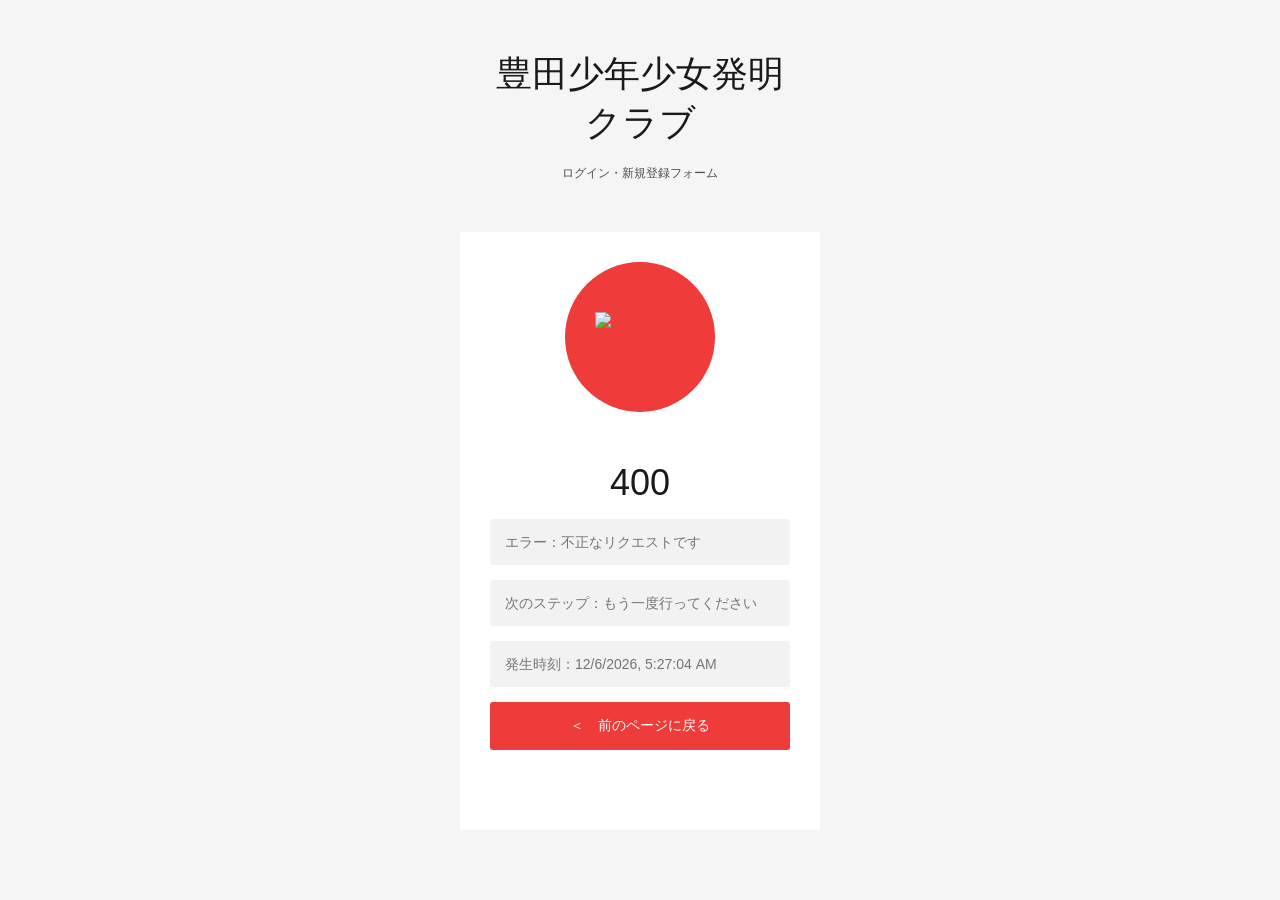
==== auth/index.html @ 217e5515 "Home & VOD Systems" ====
<!DOCTYPE html>
<html lang="ja">

<head>
    <meta charset="UTF-8">
    <meta name="viewport" content="width=device-width, initial-scale=1.0">
    <title>豊田少年少女発明クラブ｜認証システム</title>
    <link rel="stylesheet" href="assets/css/style.css">
    <link rel="shortcut icon" href="assets/icon/favicon.ico" type="image/x-icon">
</head>

<body>
    <div class="container">
        <div class="info">
            <h1>豊田少年少女発明クラブ</h1><span>ログイン・新規登録フォーム</span>
        </div>
    </div>
    <div class="form container">
        <div class="thumbnail"><img src="https://s3-us-west-2.amazonaws.com/s.cdpn.io/169963/hat.svg" /></div>
        <form onsubmit="history.back(); return false;" class="info">
            <h1>400</h1>
            <input type="text" placeholder="message" id="message" disabled />
            <input type="text" placeholder="nextStep" id="nextStep" disabled />
            <input type="text" placeholder=data.now(); id="nowDate" disabled />
            <button onclick="history.back();">＜　前のページに戻る</button>
        </form>
    </div>
    <video id="video" autoplay="autoplay" loop="loop" poster="polina.jpg">
        <source src="http://andytran.me/A%20peaceful%20nature%20timelapse%20video.mp4" type="video/mp4" />
    </video>
    <script>
        const nowDateElement = document.getElementById('nowDate');
        nowDateElement.placeholder = "発生時刻：" + new Date().toLocaleString();
        const messageElement = document.getElementById('message');
        messageElement.placeholder = "エラー：不正なリクエストです";
        const nextStepElement = document.getElementById('nextStep');
        nextStepElement.placeholder = "次のステップ：もう一度行ってください";
    </script>
</body>

</html>
---- auth/assets/css/style.css ----
/* Form */
.form {
  position: relative;
  z-index: 1;
  background: #FFFFFF;
  max-width: 300px;
  margin: 0 auto 100px;
  padding: 30px;
  border-top-left-radius: 3px;
  border-top-right-radius: 3px;
  border-bottom-left-radius: 3px;
  border-bottom-right-radius: 3px;
  text-align: center;
}
.form .thumbnail {
  background: #EF3B3A;
  width: 150px;
  height: 150px;
  margin: 0 auto 30px;
  padding: 50px 30px;
  border-top-left-radius: 100%;
  border-top-right-radius: 100%;
  border-bottom-left-radius: 100%;
  border-bottom-right-radius: 100%;
  box-sizing: border-box;
}
.form .thumbnail img {
  display: block;
  width: 100%;
}
.form input {
  outline: 0;
  background: #f2f2f2;
  width: 100%;
  border: 0;
  margin: 0 0 15px;
  padding: 15px;
  border-top-left-radius: 3px;
  border-top-right-radius: 3px;
  border-bottom-left-radius: 3px;
  border-bottom-right-radius: 3px;
  box-sizing: border-box;
  font-size: 14px;
}
.form button {
  outline: 0;
  background: #EF3B3A;
  width: 100%;
  border: 0;
  padding: 15px;
  border-top-left-radius: 3px;
  border-top-right-radius: 3px;
  border-bottom-left-radius: 3px;
  border-bottom-right-radius: 3px;
  color: #FFFFFF;
  font-size: 14px;
  transition: all 0.3 ease;
  cursor: pointer;
}
.form .message {
  margin: 15px 0 0;
  color: #b3b3b3;
  font-size: 12px;
}
.form .message a {
  color: #EF3B3A;
  text-decoration: none;
}

.container {
  position: relative;
  z-index: 1;
  max-width: 300px;
  margin: 0 auto;
}
.container:before, .container:after {
  content: "";
  display: block;
  clear: both;
}
.container .info {
  margin: 50px auto;
  text-align: center;
}
.container .info h1 {
  margin: 0 0 15px;
  padding: 0;
  font-size: 36px;
  font-weight: 300;
  color: #1a1a1a;
}
.container .info span {
  color: #4d4d4d;
  font-size: 12px;
}
.container .info span a {
  color: #000000;
  text-decoration: none;
}
.container .info span .fa {
  color: #EF3B3A;
}

/* END Form */
/* Demo Purposes */
body {
  background: #ccc;
  font-family: "Roboto", sans-serif;
  -webkit-font-smoothing: antialiased;
  -moz-osx-font-smoothing: grayscale;
}
body:before {
  content: "";
  position: fixed;
  top: 0;
  left: 0;
  display: block;
  background: rgba(255, 255, 255, 0.8);
  width: 100%;
  height: 100%;
}

#video {
  z-index: -99;
  position: fixed;
  top: 50%;
  left: 50%;
  min-width: 100%;
  min-height: 100%;
  width: auto;
  height: auto;
  transform: translateX(-50%) translateY(-50%);
}
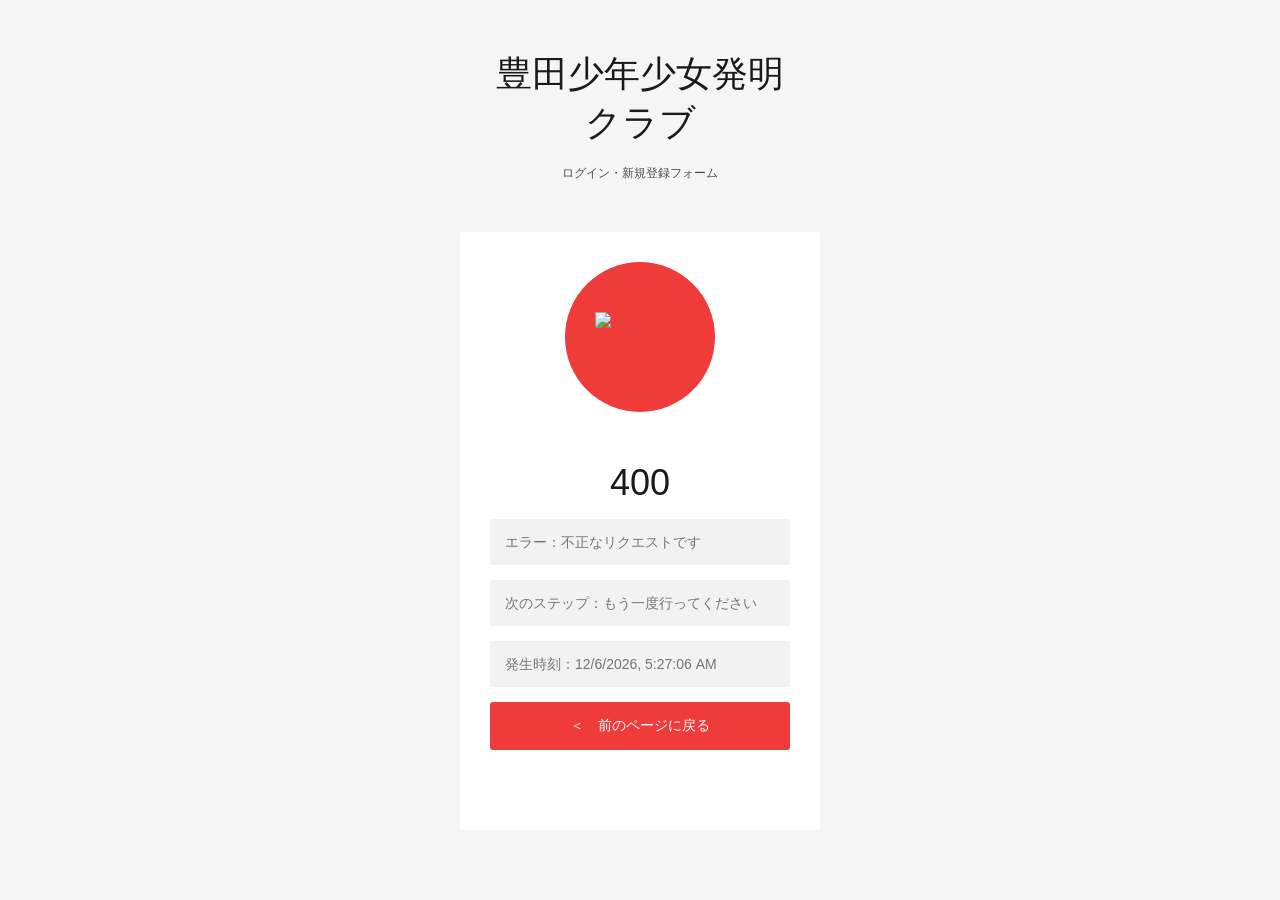
==== commit 1e4effa8: "Update v1.2.3" ====
--- a/auth/index.html
+++ b/auth/index.html
@@ -6,7 +6,7 @@
     <meta name="viewport" content="width=device-width, initial-scale=1.0">
     <title>豊田少年少女発明クラブ｜認証システム</title>
     <link rel="stylesheet" href="assets/css/style.css">
-    <link rel="shortcut icon" href="assets/icon/favicon.ico" type="image/x-icon">
+    <link rel="shortcut icon" href="/assets/icons/auth.png">
 </head>
 
 <body>
